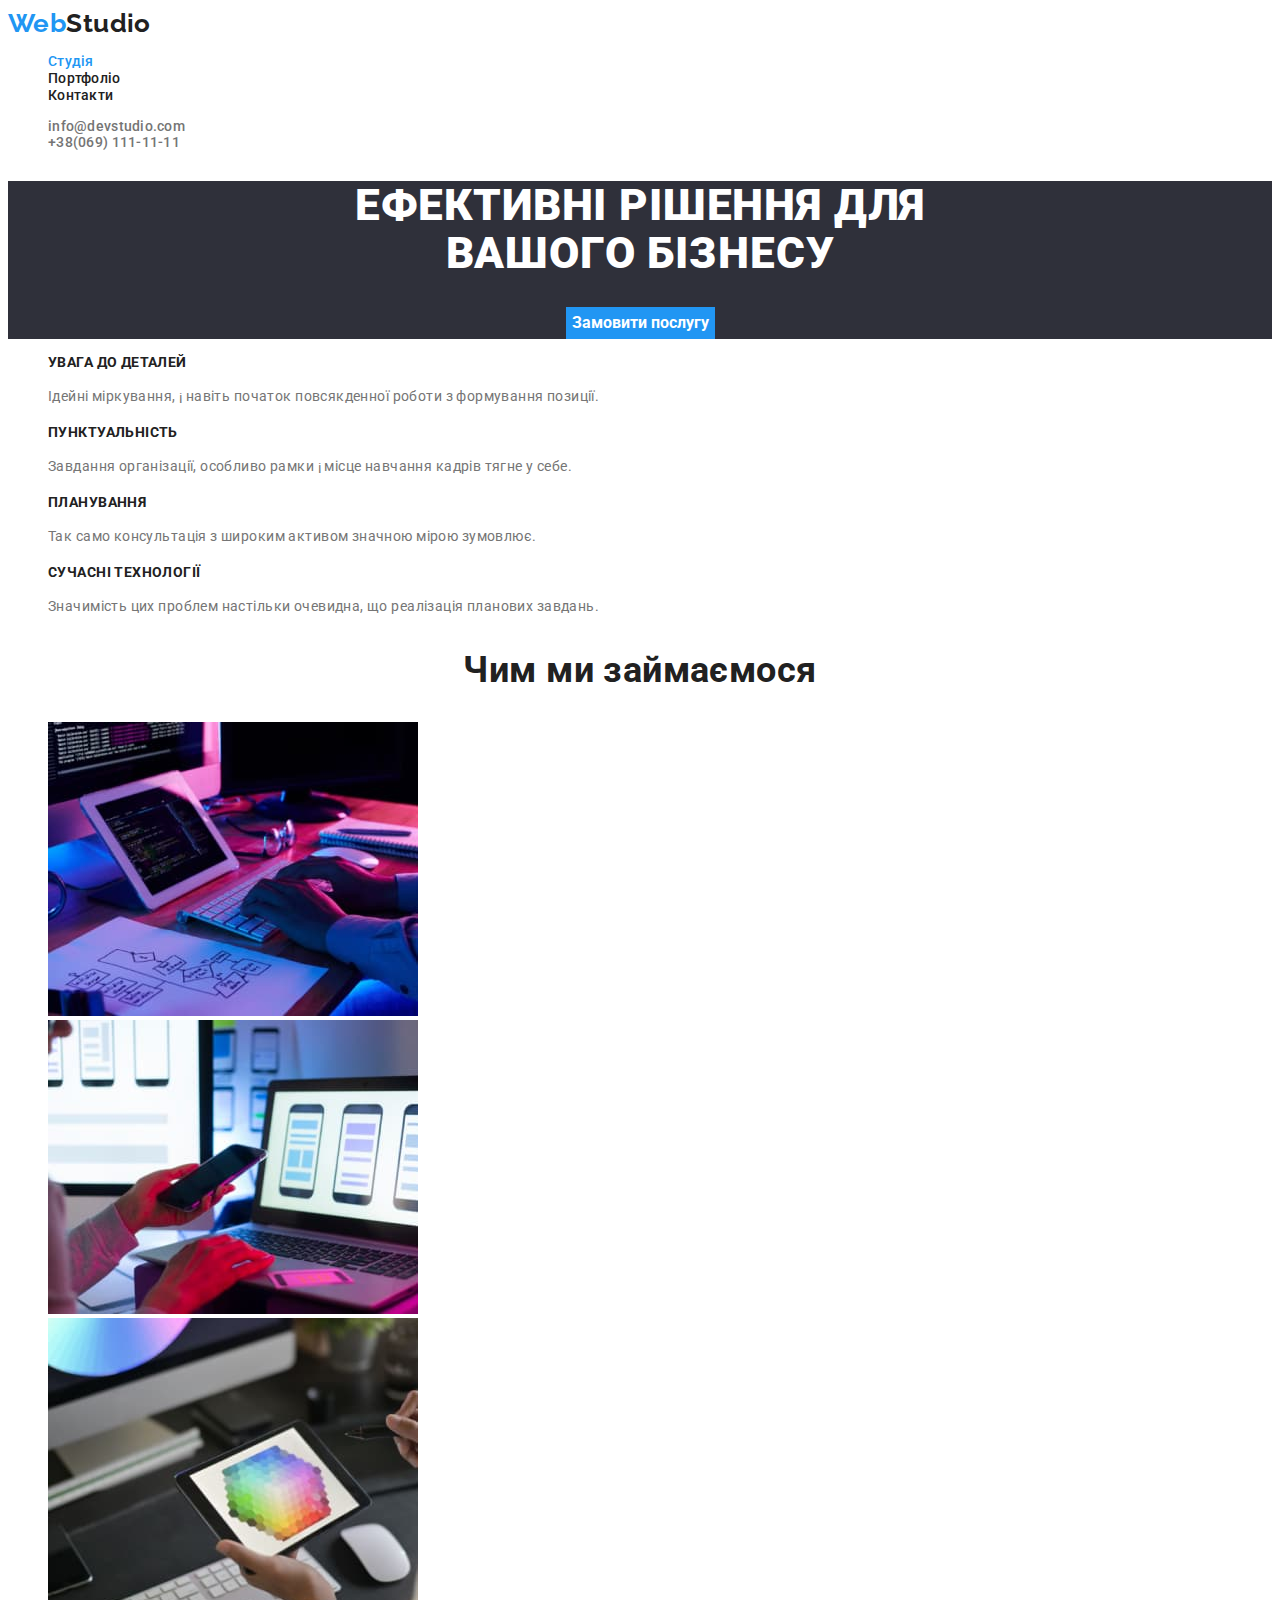
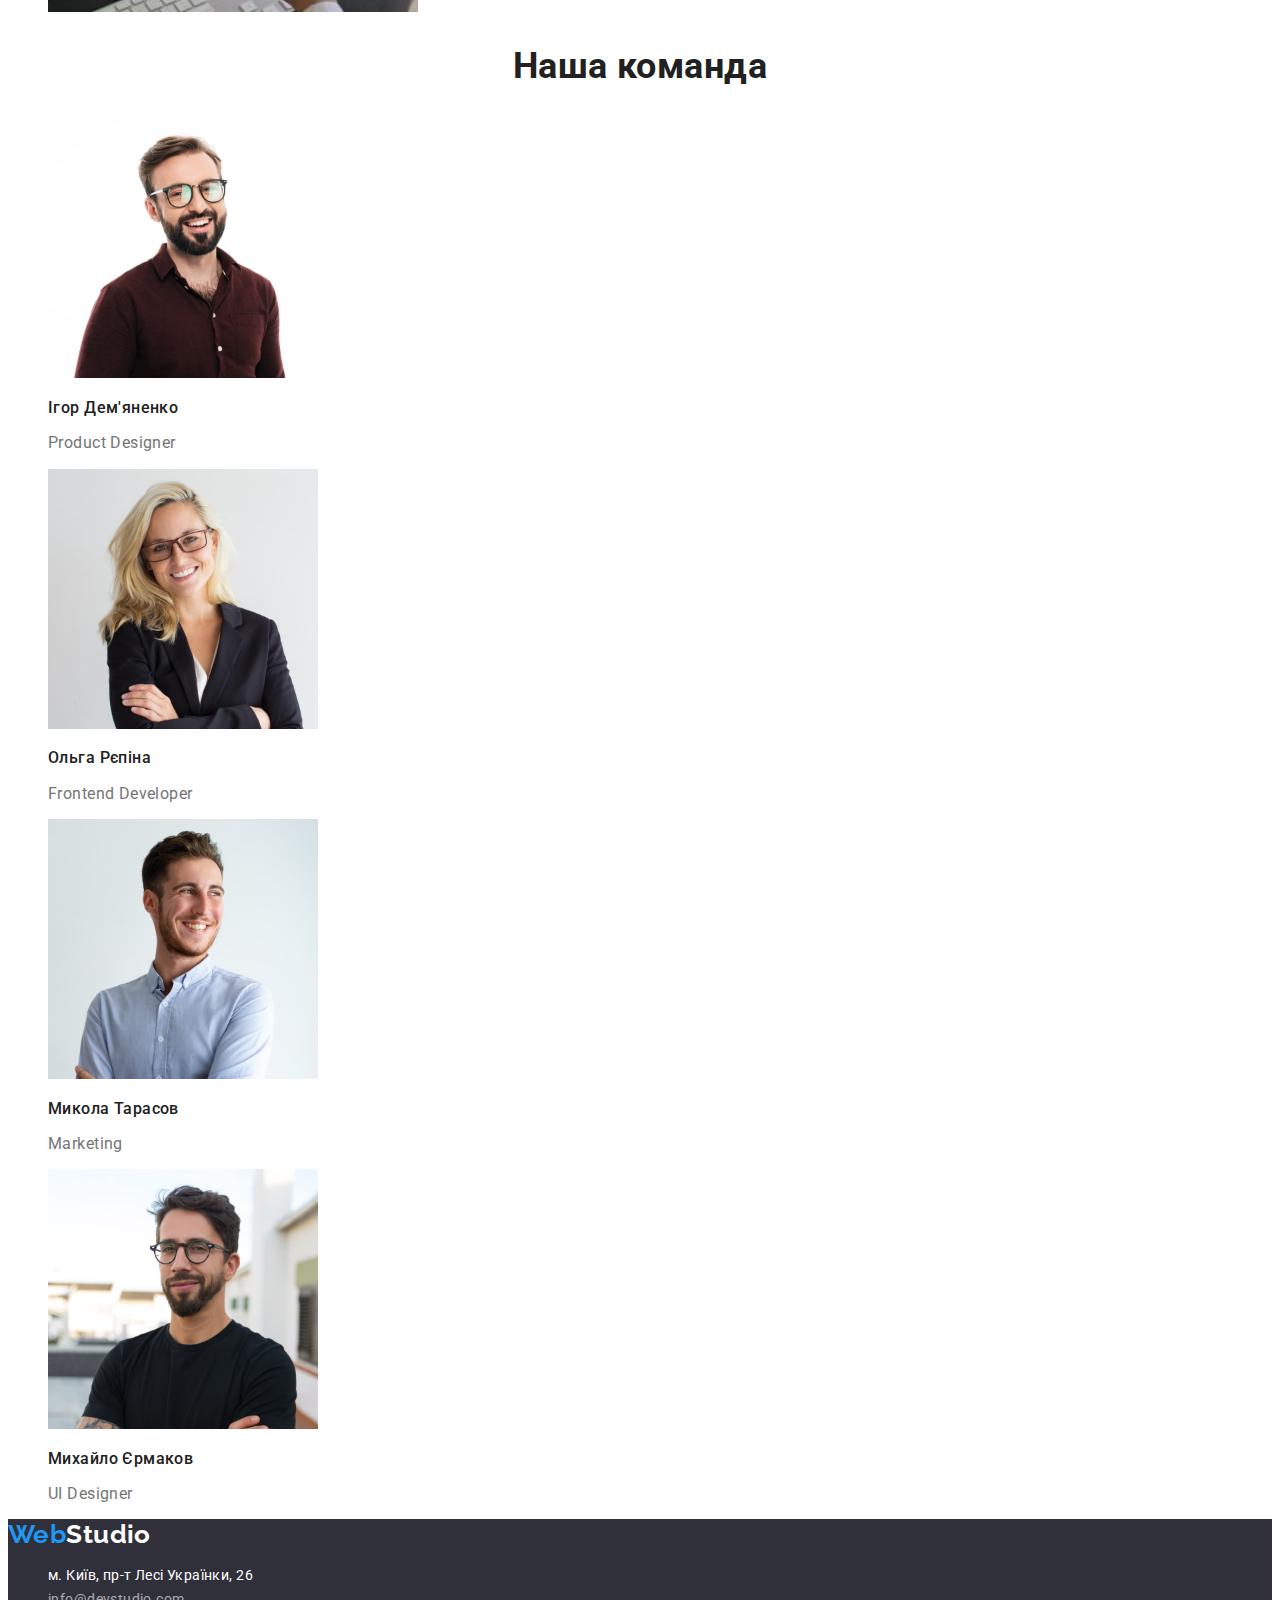
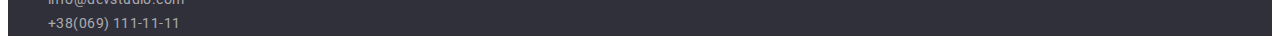
==== index.html @ a1fce91e "goit-markup-hw-03(start)" ====
<!DOCTYPE html>
<html lang="uk">
  <head>
    <meta charset="UTF-8" />
    <meta http-equiv="X-UA-Compatible" content="IE=edge" />
    <meta
      name="viewport"
      content="width=device-width, initial-scale=1.0"
    />
    <title>Document</title>
    <link
      rel="preconnect"
      href="https://fonts.googleapis.com"
    />
    <link
      rel="preconnect"
      href="https://fonts.gstatic.com"
      crossorigin
    />
    <link
      href="https://fonts.googleapis.com/css2?family=Raleway:wght@700&family=Roboto:wght@400;500;700;900&display=swap"
      rel="stylesheet"
    />
    <link rel="stylesheet" href="./css/styles.css" />
  </head>

  <body>
    <!--Шапка-->
    <header class="">
      <nav>
        <a href="/index.html" class="logo">
          <span class="logo-start">Web</span>Studio</a
        >
        <ul class="site-nav list">
          <li>
            <a href="./index.html" class="current link"
              >Студія</a
            >
          </li>
          <li>
            <a href="./portfolio.html" class="link"
              >Портфоліо</a
            >
          </li>
          <li><a href="" class="link">Контакти</a></li>
        </ul>
      </nav>
      <ul class="site-contacts list">
        <li>
          <a href="mailto:info@devstudio.com" class="link"
            >info@devstudio.com</a
          >
        </li>
        <li>
          <a href="tel:+380961111111" class="link"
            >+38(069) 111-11-11</a
          >
        </li>
      </ul>
    </header>
    <!--Оглавленuие-->
    <main>
      <section class="hero">
        <h1 class="hero-title">
          Ефективні рішення для <br />
          вашого бізнесу
        </h1>
        <button type="button" class="primary">
          Замовити послугу
        </button>
      </section>
      <!--Особливості-->
      <section class="section">
        <h2 class="hidden-text">features</h2>
        <!--Скрыть в css-->
        <ul class="feature list">
          <li>
            <h3 class="features-title">УВАГА ДО ДЕТАЛЕЙ</h3>
            <p class="features-text">
              Ідейні міркування, &#161; навіть початок
              повсякденної роботи з формування позиції.
            </p>
          </li>
          <li>
            <h3 class="features-title">ПУНКТУАЛЬНІСТЬ</h3>
            <p class="features-text">
              Завдання організації, особливо рамки &#161;
              місце навчання кадрів тягне у себе.
            </p>
          </li>
          <li>
            <h3 class="features-title">ПЛАНУВАННЯ</h3>
            <p class="features-text">
              Так само консультація з широким активом
              значною мірою зумовлює.
            </p>
          </li>
          <li>
            <h3 class="features-title">
              СУЧАСНІ ТЕХНОЛОГІЇ
            </h3>
            <p class="features-text">
              Значимість цих проблем настільки очевидна, що
              реалізація планових завдань.
            </p>
          </li>
        </ul>
      </section>
      <!--Чим ми займаємося-->
      <section class="section">
        <h2 class="section-title">Чим ми займаємося</h2>
        <ul class="work list">
          <li>
            <img
              src="./images/box1.jpg"
              alt="box 1"
              width="370"
            />
          </li>
          <li>
            <img
              src="./images/box2.jpg"
              alt="box 2"
              width="370"
            />
          </li>
          <li>
            <img
              src="./images/box3.jpg"
              alt="box 3"
              width="370"
            />
          </li>
        </ul>
      </section>
      <!--Наша команда-->
      <section class="section">
        <h2 class="section-title">Наша команда</h2>
        <ul class="team list">
          <li>
            <img
              src="images/igor.jpg"
              alt="Photo Product Designer - Igor"
              width="270"
            />
            <h3 class="member">Ігор Дем'яненко</h3>
            <p class="position">Product Designer</p>
          </li>
          <li>
            <img
              src="images/olga.jpg"
              alt="Photo Frontend Developer - Olga"
              width="270"
            />
            <h3 class="member">Ольга Рєпіна</h3>
            <p class="position">Frontend Developer</p>
          </li>
          <li>
            <img
              src="images/nikola.jpg"
              alt="Photo Marketing - Mikola"
              width="270"
            />
            <h3 class="member">Микола Тарасов</h3>
            <p class="position">Marketing</p>
          </li>
          <li>
            <img
              src="images/misha.jpg"
              alt="Photo UI Designer - Misha"
              width="270"
            />
            <h3 class="member">Михайло Єрмаков</h3>
            <p class="position">UI Designer</p>
          </li>
        </ul>
      </section>
    </main>
    <footer>
      <a href="/index.html" class="logo">
        <span class="logo-start">Web</span
        ><span class="logo-end">Studio</span></a
      >
      <address>
        <ul class="footer-communication list">
          <li>
            <a
              href="http://surl.li/dadrl"
              target="_blank"
              rel="noopener noreferrer"
              class="footer-address link"
            >
              м. Київ, пр-т Лесі Українки, 26</a
            >
          </li>
          <li>
            <a
              href="mailto:info@devstudio.com"
              class="footer-contact link"
              >info@devstudio.com</a
            >
          </li>
          <li>
            <a
              href="tel:+380961111111"
              class="footer-contact link"
              >+38(069) 111-11-11</a
            >
          </li>
        </ul>
      </address>
    </footer>
  </body>
</html>
---- css/styles.css ----
/* General */
:root {
  --primary-text-color: #212121;
  --title-text-color: #757575;
  --accent-color: #2196f3;
  --primary-white-color: #ffffff;
  --title-grey-color: #2f303a;
  --button-secondary-bgc: #f5f4fa;
}

body {
  font-family: 'Roboto', sans-serif;
  font-size: 14px;
  background-color: var(--primary-white-color);
  line-height: 1.2;
  letter-spacing: 0.03em;
  color: var(--primary-text-color);
}

.list {
  list-style: none;
}

button {
  font-family: inherit;
  cursor: pointer;
}
.site-nav .current.link {
  color: var(--accent-color);
}
/* Header style */
.logo {
  font-family: 'Raleway';
  font-weight: 700;
  font-size: 26px;
  color: var(--primary-text-color);
  text-decoration: none;
}
.logo-start {
  color: var(--accent-color);
}
.site-nav .link {
  font-weight: 500;
  line-height: 1.1;
  letter-spacing: 0.02em;
  color: var(--primary-text-color);
  text-decoration: none;
}
.site-nav .link:hover,
.site-nav .link:focus,
.site-contacts .link:hover,
.site-contacts .link:focus {
  color: var(--accent-color);
}
.site-contacts .link {
  font-weight: 500;
  line-height: 1.1;
  letter-spacing: 0.02em;
  color: var(--title-text-color);
  text-decoration: none;
}
/* Hero */
.hero {
  text-align: center;
  letter-spacing: 0.06em;
  text-transform: uppercase;
  background-color: var(--title-grey-color);
}
.hero-title {
  font-weight: 900;
  font-size: 44px;
  line-height: 1.1;
  color: var(--primary-white-color);
}
.primary {
  font-weight: 700;
  font-size: 16px;
  line-height: 1.9;
  color: var(--primary-white-color);
  background-color: var(--accent-color);
  border: none;
}
/* Features */
.hidden-text {
  display: none;
}
.section-title {
  font-weight: 700;
  font-size: 36px;
  text-align: center;
}
.features-title {
  font-weight: 700;
  font-size: 14px;
  line-height: 1.3;
}
.features-text {
  line-height: 1.7;
  color: var(--title-text-color);
}
.member {
  font-weight: 500;
  font-size: 16px;
}
.position {
  color: var(--title-text-color);
  font-size: 16px;
}
footer {
  background-color: var(--title-grey-color);
}
.logo-end {
  color: var(--primary-white-color);
}
.footer-communication .link {
  font-style: normal;
  line-height: 1.7;
  text-decoration: none;
}
.footer-address {
  color: var(--primary-white-color);
}
.footer-contact {
  color: rgba(255, 255, 255, 0.6);
}
.footer-communication .link:hover,
.footer-communication .link:focus {
  color: var(--accent-color);
}
.secondary {
  font-weight: 500;
  font-size: 16px;
  line-height: 1.6;
  background-color: var(--button-secondary-bgc);
  border: none;
}
.secondary:hover,
.secondary:focus
{
  color: var(--primary-white-color);
  background-color: var(--accent-color);
}
.project-title {
  font-weight: 700;
  font-size: 18px;
  line-height: 2;
  letter-spacing: 0.06em;
}
.project-type {
  font-size: 16px;
  color: var(--title-text-color);
  line-height: 1.9;
}
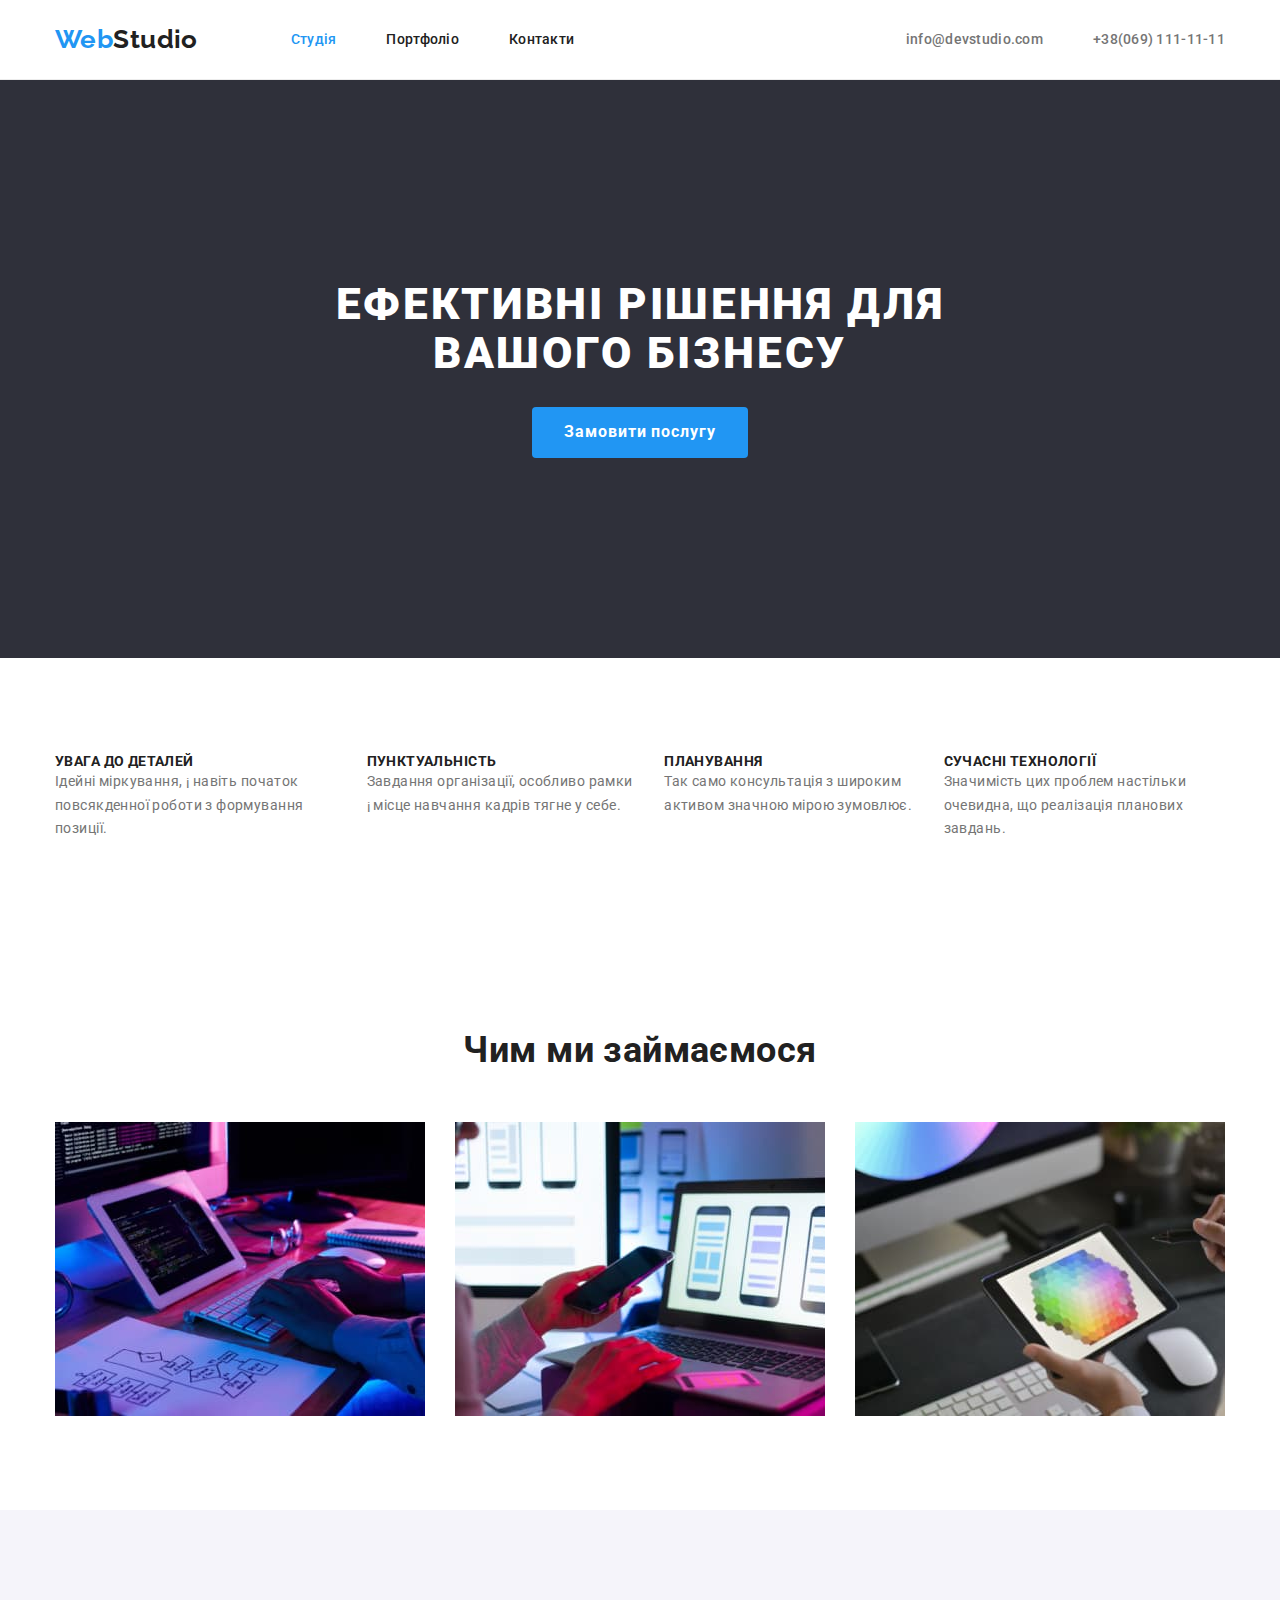
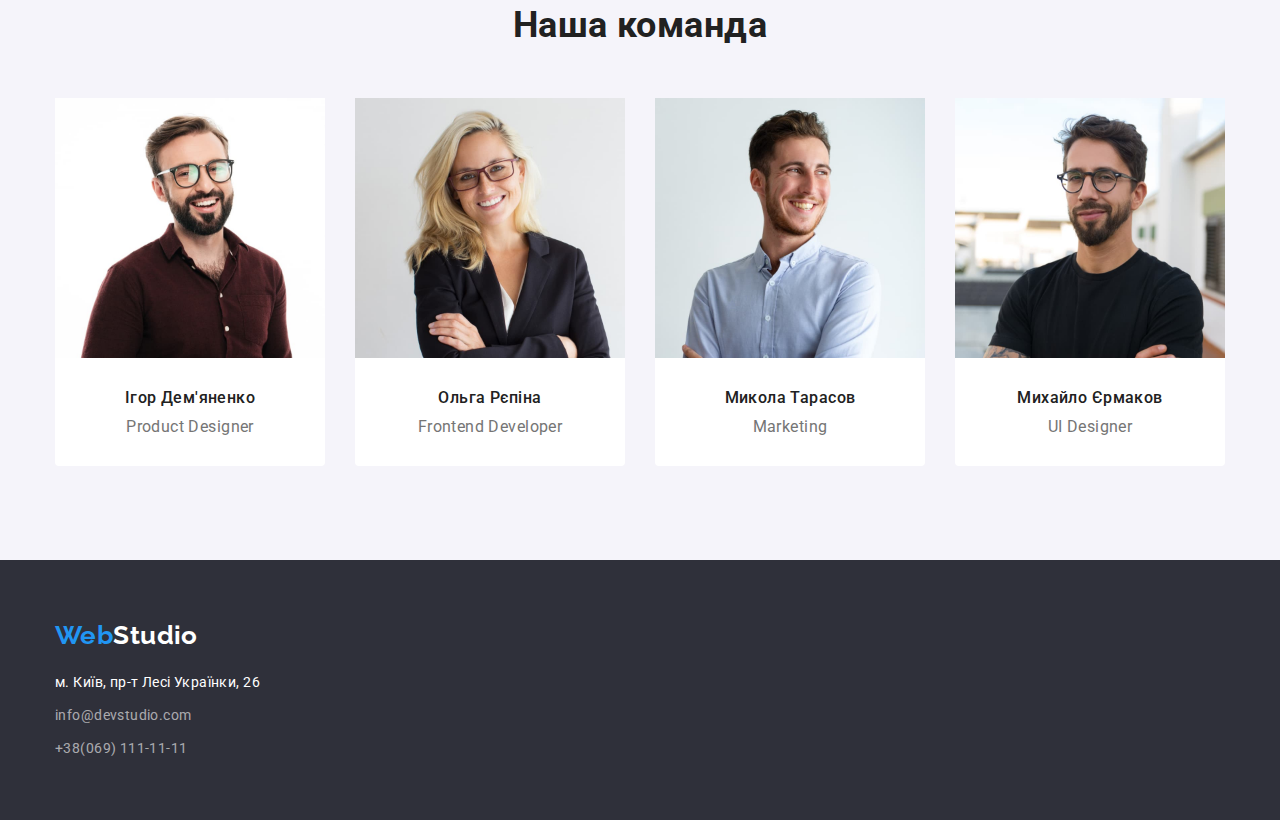
==== commit 37c21a5e: "homework 3(before check)" ====
--- a/index.html
+++ b/index.html
@@ -21,194 +21,222 @@
       href="https://fonts.googleapis.com/css2?family=Raleway:wght@700&family=Roboto:wght@400;500;700;900&display=swap"
       rel="stylesheet"
     />
+    <link
+      rel="stylesheet"
+      href="https://cdnjs.cloudflare.com/ajax/libs/modern-normalize/0.6.0/modern-normalize.min.css"
+    />
     <link rel="stylesheet" href="./css/styles.css" />
   </head>
 
   <body>
     <!--Шапка-->
-    <header class="">
-      <nav>
-        <a href="/index.html" class="logo">
-          <span class="logo-start">Web</span>Studio</a
-        >
-        <ul class="site-nav list">
-          <li>
-            <a href="./index.html" class="current link"
-              >Студія</a
-            >
-          </li>
-          <li>
-            <a href="./portfolio.html" class="link"
-              >Портфоліо</a
-            >
-          </li>
-          <li><a href="" class="link">Контакти</a></li>
-        </ul>
-      </nav>
-      <ul class="site-contacts list">
-        <li>
-          <a href="mailto:info@devstudio.com" class="link"
-            >info@devstudio.com</a
+    <header class="header">
+      <div class="container main-nav">
+        <nav class="header-nav">
+          <a href="/index.html" lang="en" class="logo">
+            <span class="logo-start">Web</span>Studio</a
           >
-        </li>
-        <li>
-          <a href="tel:+380961111111" class="link"
-            >+38(069) 111-11-11</a
-          >
-        </li>
-      </ul>
-    </header>
-    <!--Оглавленuие-->
-    <main>
-      <section class="hero">
-        <h1 class="hero-title">
-          Ефективні рішення для <br />
-          вашого бізнесу
-        </h1>
-        <button type="button" class="primary">
-          Замовити послугу
-        </button>
-      </section>
-      <!--Особливості-->
-      <section class="section">
-        <h2 class="hidden-text">features</h2>
-        <!--Скрыть в css-->
-        <ul class="feature list">
-          <li>
-            <h3 class="features-title">УВАГА ДО ДЕТАЛЕЙ</h3>
-            <p class="features-text">
-              Ідейні міркування, &#161; навіть початок
-              повсякденної роботи з формування позиції.
-            </p>
-          </li>
-          <li>
-            <h3 class="features-title">ПУНКТУАЛЬНІСТЬ</h3>
-            <p class="features-text">
-              Завдання організації, особливо рамки &#161;
-              місце навчання кадрів тягне у себе.
-            </p>
-          </li>
-          <li>
-            <h3 class="features-title">ПЛАНУВАННЯ</h3>
-            <p class="features-text">
-              Так само консультація з широким активом
-              значною мірою зумовлює.
-            </p>
-          </li>
-          <li>
-            <h3 class="features-title">
-              СУЧАСНІ ТЕХНОЛОГІЇ
-            </h3>
-            <p class="features-text">
-              Значимість цих проблем настільки очевидна, що
-              реалізація планових завдань.
-            </p>
-          </li>
-        </ul>
-      </section>
-      <!--Чим ми займаємося-->
-      <section class="section">
-        <h2 class="section-title">Чим ми займаємося</h2>
-        <ul class="work list">
-          <li>
-            <img
-              src="./images/box1.jpg"
-              alt="box 1"
-              width="370"
-            />
-          </li>
-          <li>
-            <img
-              src="./images/box2.jpg"
-              alt="box 2"
-              width="370"
-            />
-          </li>
-          <li>
-            <img
-              src="./images/box3.jpg"
-              alt="box 3"
-              width="370"
-            />
-          </li>
-        </ul>
-      </section>
-      <!--Наша команда-->
-      <section class="section">
-        <h2 class="section-title">Наша команда</h2>
-        <ul class="team list">
-          <li>
-            <img
-              src="images/igor.jpg"
-              alt="Photo Product Designer - Igor"
-              width="270"
-            />
-            <h3 class="member">Ігор Дем'яненко</h3>
-            <p class="position">Product Designer</p>
-          </li>
-          <li>
-            <img
-              src="images/olga.jpg"
-              alt="Photo Frontend Developer - Olga"
-              width="270"
-            />
-            <h3 class="member">Ольга Рєпіна</h3>
-            <p class="position">Frontend Developer</p>
-          </li>
-          <li>
-            <img
-              src="images/nikola.jpg"
-              alt="Photo Marketing - Mikola"
-              width="270"
-            />
-            <h3 class="member">Микола Тарасов</h3>
-            <p class="position">Marketing</p>
-          </li>
-          <li>
-            <img
-              src="images/misha.jpg"
-              alt="Photo UI Designer - Misha"
-              width="270"
-            />
-            <h3 class="member">Михайло Єрмаков</h3>
-            <p class="position">UI Designer</p>
-          </li>
-        </ul>
-      </section>
-    </main>
-    <footer>
-      <a href="/index.html" class="logo">
-        <span class="logo-start">Web</span
-        ><span class="logo-end">Studio</span></a
-      >
-      <address>
-        <ul class="footer-communication list">
-          <li>
-            <a
-              href="http://surl.li/dadrl"
-              target="_blank"
-              rel="noopener noreferrer"
-              class="footer-address link"
-            >
-              м. Київ, пр-т Лесі Українки, 26</a
-            >
-          </li>
-          <li>
-            <a
-              href="mailto:info@devstudio.com"
-              class="footer-contact link"
+          <ul class="site-nav list">
+            <li class="item">
+              <a href="./index.html" class="current link"
+                >Студія</a
+              >
+            </li>
+            <li class="item">
+              <a href="./portfolio.html" class="link"
+                >Портфоліо</a
+              >
+            </li>
+            <li class="item">
+              <a href="" class="link">Контакти</a>
+            </li>
+          </ul>
+        </nav>
+        <ul class="site-contacts list">
+          <li class="item">
+            <a href="mailto:info@devstudio.com" class="link"
               >info@devstudio.com</a
             >
           </li>
-          <li>
-            <a
-              href="tel:+380961111111"
-              class="footer-contact link"
+          <li class="item">
+            <a href="tel:+380961111111" class="link"
               >+38(069) 111-11-11</a
             >
           </li>
         </ul>
-      </address>
+      </div>
+    </header>
+    <!--Оглавленuие-->
+    <main>
+      <section class="section hero">
+        <div class="container">
+          <h1 class="hero-title">
+            Ефективні рішення для <br />
+            вашого бізнесу
+          </h1>
+          <button type="button" class="primary">
+            Замовити послугу
+          </button>
+        </div>
+      </section>
+      <!--Особливості-->
+      <section class="section">
+        <div class="container">
+          <h2 class="hidden-text">features</h2>
+          <!--Скрыть в css-->
+          <ul class="feature list">
+            <li class="features-item">
+              <h3 class="features-title">
+                УВАГА ДО ДЕТАЛЕЙ
+              </h3>
+              <p class="features-text">
+                Ідейні міркування, &#161; навіть початок
+                повсякденної роботи з формування позиції.
+              </p>
+            </li>
+            <li class="features-item">
+              <h3 class="features-title">ПУНКТУАЛЬНІСТЬ</h3>
+              <p class="features-text">
+                Завдання організації, особливо рамки &#161;
+                місце навчання кадрів тягне у себе.
+              </p>
+            </li>
+            <li class="features-item">
+              <h3 class="features-title">ПЛАНУВАННЯ</h3>
+              <p class="features-text">
+                Так само консультація з широким активом
+                значною мірою зумовлює.
+              </p>
+            </li>
+            <li class="features-item">
+              <h3 class="features-title">
+                СУЧАСНІ ТЕХНОЛОГІЇ
+              </h3>
+              <p class="features-text">
+                Значимість цих проблем настільки очевидна,
+                що реалізація планових завдань.
+              </p>
+            </li>
+          </ul>
+        </div>
+      </section>
+      <!--Чим ми займаємося-->
+      <section class="section">
+        <div class="container">
+          <h2 class="section-title">Чим ми займаємося</h2>
+          <ul class="work list">
+            <li class="item">
+              <img
+                src="./images/box1.jpg"
+                alt="box 1"
+                width="370"
+              />
+            </li>
+            <li class="item">
+              <img
+                src="./images/box2.jpg"
+                alt="box 2"
+                width="370"
+              />
+            </li>
+            <li class="item">
+              <img
+                src="./images/box3.jpg"
+                alt="box 3"
+                width="370"
+              />
+            </li>
+          </ul>
+        </div>
+      </section>
+      <!--Наша команда-->
+      <section class="team-section section">
+        <div class="container">
+          <h2 class="section-title">Наша команда</h2>
+          <ul class="team-list list">
+            <li class="team-item">
+              <img
+                src="images/igor.jpg"
+                alt="Photo Product Designer - Igor"
+                width="270"
+              />
+              <div class="team-description">
+                <h3 class="member">Ігор Дем'яненко</h3>
+                <p class="position">Product Designer</p>
+              </div>
+            </li>
+            <li class="team-item">
+              <img
+                src="images/olga.jpg"
+                alt="Photo Frontend Developer - Olga"
+                width="270"
+              />
+              <div class="team-description">
+                <h3 class="member">Ольга Рєпіна</h3>
+                <p class="position">Frontend Developer</p>
+              </div>
+            </li>
+            <li class="team-item">
+              <img
+                src="images/nikola.jpg"
+                alt="Photo Marketing - Mikola"
+                width="270"
+              />
+              <div class="team-description">
+                <h3 class="member">Микола Тарасов</h3>
+                <p class="position">Marketing</p>
+              </div>
+            </li>
+            <li class="team-item">
+              <img
+                src="images/misha.jpg"
+                alt="Photo UI Designer - Misha"
+                width="270"
+              />
+              <div class="team-description">
+                <h3 class="member">Михайло Єрмаков</h3>
+                <p class="position">UI Designer</p>
+              </div>
+            </li>
+          </ul>
+        </div>
+      </section>
+    </main>
+    <footer class="footer">
+      <div class="container">
+        <a href="/index.html" class="logo">
+          <span class="logo-start">Web</span
+          ><span class="logo-end">Studio</span></a
+        >
+        <address>
+          <ul class="footer-communication list">
+            <li class="item">
+              <a
+                href="http://surl.li/dadrl"
+                target="_blank"
+                rel="noopener noreferrer"
+                class="footer-address link"
+              >
+                м. Київ, пр-т Лесі Українки, 26</a
+              >
+            </li>
+            <li class="item">
+              <a
+                href="mailto:info@devstudio.com"
+                class="footer-contact link"
+                >info@devstudio.com</a
+              >
+            </li>
+            <li class="item">
+              <a
+                href="tel:+380961111111"
+                class="footer-contact link"
+                >+38(069) 111-11-11</a
+              >
+            </li>
+          </ul>
+        </address>
+      </div>
     </footer>
   </body>
 </html>
--- a/css/styles.css
+++ b/css/styles.css
@@ -28,8 +28,67 @@
 .site-nav .current.link {
   color: var(--accent-color);
 }
+
+h1,
+h2,
+h3,
+h4,
+h5,
+h6,
+p,
+ul {
+  margin: 0;
+}
+ul {
+  padding-left: 0;
+  list-style: none;
+}
+*,
+*::before,
+*::after {
+  box-sizing: inherit;
+}
+img {
+  display: block;
+}
+.container {
+  width: 1170px;
+  padding-left: 15px;
+  padding-right: 15px;
+  margin-left: auto;
+  margin-right: auto;
+}
 /* Header style */
+.header {
+  display: block;
+  border-bottom: 1px solid rgba(236, 236, 236, 1);
+}
+.header-nav {
+  display: flex;
+  align-items: center;
+}
+.site-nav {
+  display: flex;
+  align-items: center;
+  margin-left: 93px;
+}
+.main-nav {
+  display: flex;
+  align-items: center;
+}
+.site-nav .item + .item,
+.site-contacts .item + .item {
+  margin-left: 50px;
+}
+
+.header .link,
+.link-current {
+  display: block;
+  padding-top: 32px;
+  padding-bottom: 32px;
+}
 .logo {
+  margin-left: 0 px;
   font-family: 'Raleway';
   font-weight: 700;
   font-size: 26px;
@@ -59,21 +118,37 @@
   color: var(--title-text-color);
   text-decoration: none;
 }
+
+.site-contacts {
+  display: flex;
+  margin-left: auto;
+}
 /* Hero */
+.section {
+  padding-top: 94px;
+  padding-bottom: 94px;
+}
+
 .hero {
+  padding: 200px 0 200px 0;
   text-align: center;
-  letter-spacing: 0.06em;
   text-transform: uppercase;
   background-color: var(--title-grey-color);
 }
 .hero-title {
   font-weight: 900;
+  letter-spacing: 0.06em;
   font-size: 44px;
   line-height: 1.1;
   color: var(--primary-white-color);
 }
 .primary {
-  font-weight: 700;
+  margin-top: 30px;
+  border-radius: 4px;
+  padding: 10px 32px 10px 32px;
+
+  font-weight: 700;
+  letter-spacing: 0.06em;
   font-size: 16px;
   line-height: 1.9;
   color: var(--primary-white-color);
@@ -88,6 +163,13 @@
   font-weight: 700;
   font-size: 36px;
   text-align: center;
+  padding-bottom: 50px;
+}
+.feature {
+  display: flex;
+}
+.feature .features-item + .features-item {
+  margin-left: 30px;
 }
 .features-title {
   font-weight: 700;
@@ -98,13 +180,52 @@
   line-height: 1.7;
   color: var(--title-text-color);
 }
+/* Чим ми займаємось */
+.work {
+  display: flex;
+}
+.work .item + .item {
+  margin-left: 30px;
+}
+
+/* Наша команда */
+.team-list {
+  display: flex;
+}
+.team-list .team-item + .team-item {
+  margin-left: 30px;
+}
+.team-description {
+  padding: 30px 0 30px 0;
+  text-align: center;
+  background: var(--primary-white-color);
+  border-radius: 0px 0px 4px 4px;
+}
+
 .member {
+  margin-bottom: 10px;
+
   font-weight: 500;
   font-size: 16px;
 }
 .position {
   color: var(--title-text-color);
   font-size: 16px;
+}
+.team-section {
+  background-color: rgba(245, 244, 250, 1);
+}
+
+/* Footer */
+.footer {
+  padding-top: 60px;
+  padding-bottom: 60px;
+}
+.footer-communication {
+  padding-top: 20px;
+}
+.footer-communication .item:not(:last-child) {
+  padding-bottom: 9px;
 }
 footer {
   background-color: var(--title-grey-color);
@@ -127,18 +248,48 @@
 .footer-communication .link:focus {
   color: var(--accent-color);
 }
+/* Portfolio */
+.button-list {
+  display: flex;
+  justify-content: center;
+}
+.button-list .item + .item {
+  margin-left: 8px;
+  margin-bottom: 50px;
+}
 .secondary {
+  padding: 6px 25px 6px 25px;
+
   font-weight: 500;
   font-size: 16px;
   line-height: 1.6;
   background-color: var(--button-secondary-bgc);
   border: none;
+  border-radius: 4px;
 }
 .secondary:hover,
-.secondary:focus
-{
+.secondary:focus {
   color: var(--primary-white-color);
   background-color: var(--accent-color);
+}
+.project-list {
+  display: flex;
+  flex-wrap: wrap;
+}
+.project-description {
+  padding: 20px 24px 20px 24px;
+  border: 1px solid rgba(236, 236, 236, 1);
+}
+.project-item {
+  margin-right: 30px;
+  margin-bottom: 30px;
+}
+.project-item:nth-child(3n) {
+  margin-right: 0;
+}
+
+.project-item:nth-last-child(-n + 3) {
+  margin-bottom: 0;
 }
 .project-title {
   font-weight: 700;
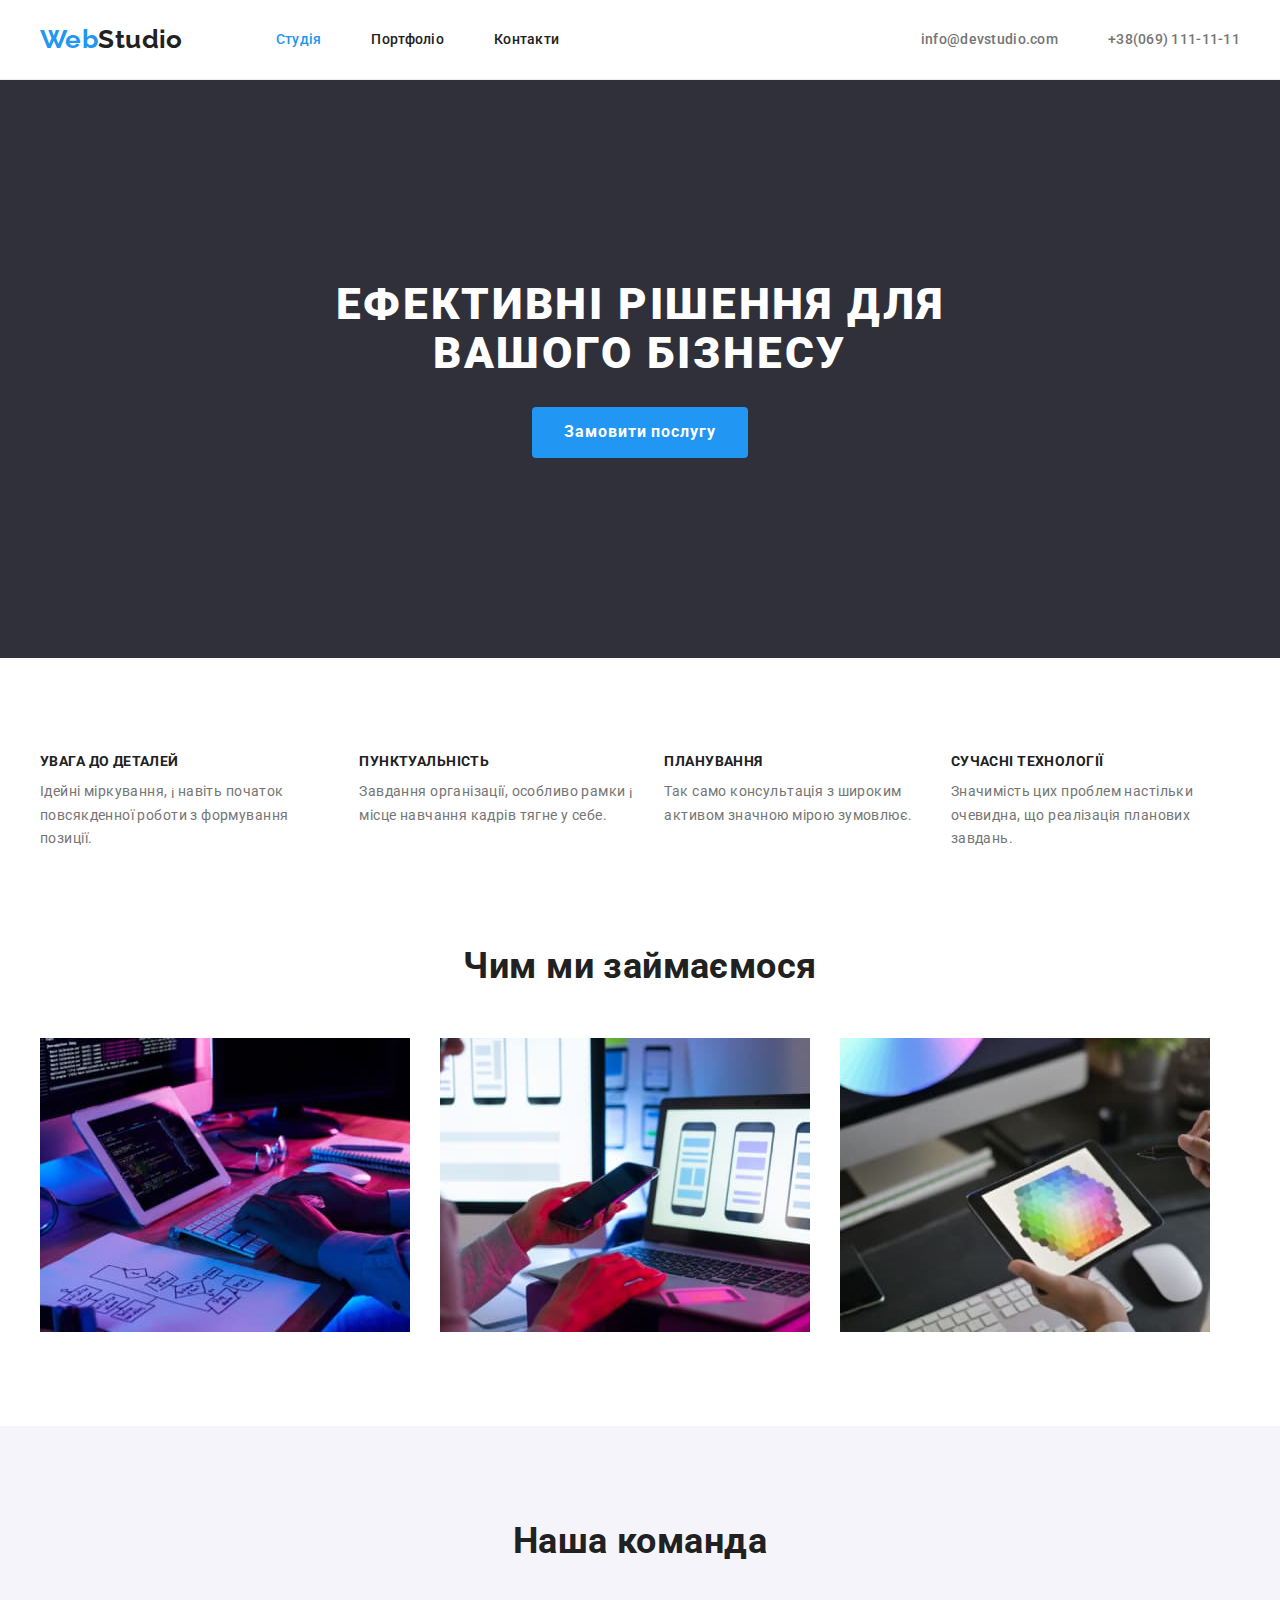
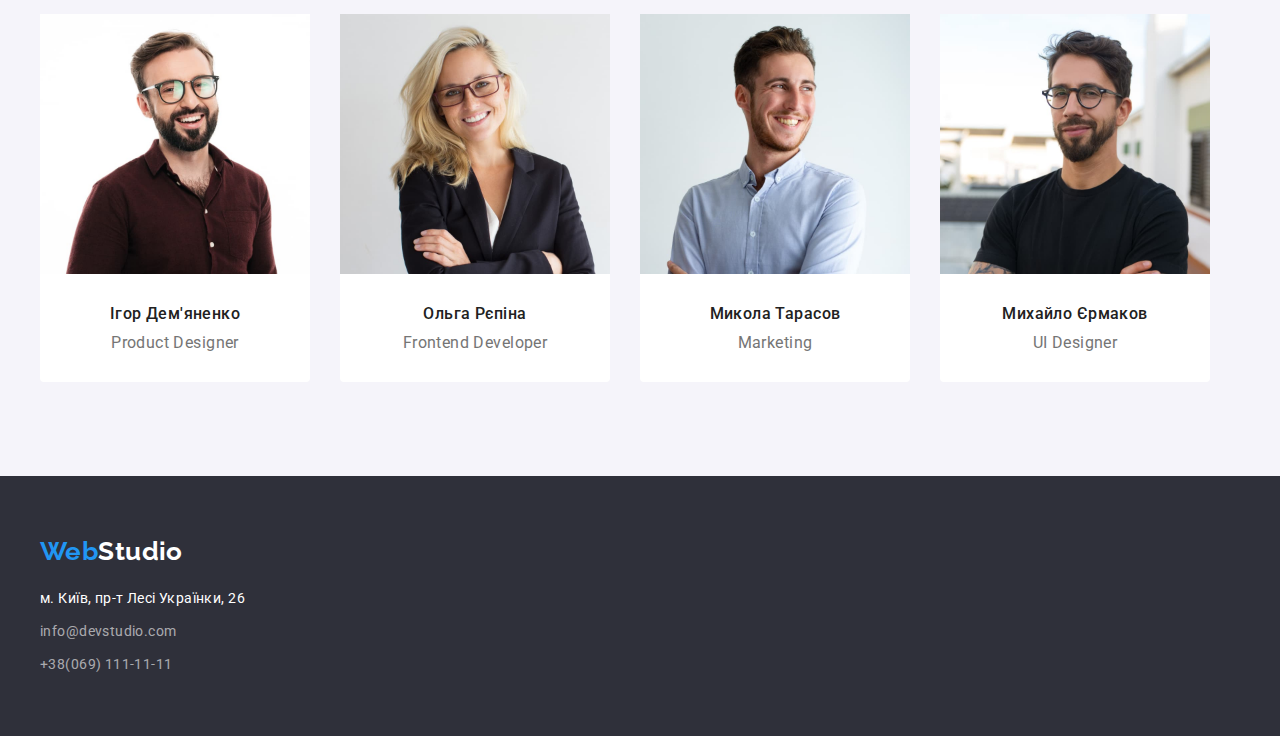
==== commit 937034f1: "homework (after edits)" ====
--- a/index.html
+++ b/index.html
@@ -121,9 +121,9 @@
         </div>
       </section>
       <!--Чим ми займаємося-->
-      <section class="section">
-        <div class="container">
-          <h2 class="section-title">Чим ми займаємося</h2>
+      <section class="section work-section">
+        <div class="container">
+          <h2 class="section-title ">Чим ми займаємося</h2>
           <ul class="work list">
             <li class="item">
               <img
--- a/css/styles.css
+++ b/css/styles.css
@@ -52,7 +52,7 @@
   display: block;
 }
 .container {
-  width: 1170px;
+  width: 1200px;
   padding-left: 15px;
   padding-right: 15px;
   margin-left: auto;
@@ -163,7 +163,7 @@
   font-weight: 700;
   font-size: 36px;
   text-align: center;
-  padding-bottom: 50px;
+  margin-bottom: 50px;
 }
 .feature {
   display: flex;
@@ -175,6 +175,7 @@
   font-weight: 700;
   font-size: 14px;
   line-height: 1.3;
+  margin-bottom: 10px;
 }
 .features-text {
   line-height: 1.7;
@@ -186,6 +187,9 @@
 }
 .work .item + .item {
   margin-left: 30px;
+}
+.work-section {
+  padding-top: 0;
 }
 
 /* Наша команда */
@@ -222,10 +226,10 @@
   padding-bottom: 60px;
 }
 .footer-communication {
-  padding-top: 20px;
+  margin-top: 20px;
 }
 .footer-communication .item:not(:last-child) {
-  padding-bottom: 9px;
+  margin-bottom: 9px;
 }
 footer {
   background-color: var(--title-grey-color);
@@ -252,10 +256,10 @@
 .button-list {
   display: flex;
   justify-content: center;
+  margin-bottom: 50px;
 }
 .button-list .item + .item {
   margin-left: 8px;
-  margin-bottom: 50px;
 }
 .secondary {
   padding: 6px 25px 6px 25px;
@@ -279,6 +283,7 @@
 .project-description {
   padding: 20px 24px 20px 24px;
   border: 1px solid rgba(236, 236, 236, 1);
+  border-top: none;
 }
 .project-item {
   margin-right: 30px;
@@ -296,6 +301,7 @@
   font-size: 18px;
   line-height: 2;
   letter-spacing: 0.06em;
+  margin-bottom: 4px;
 }
 .project-type {
   font-size: 16px;
